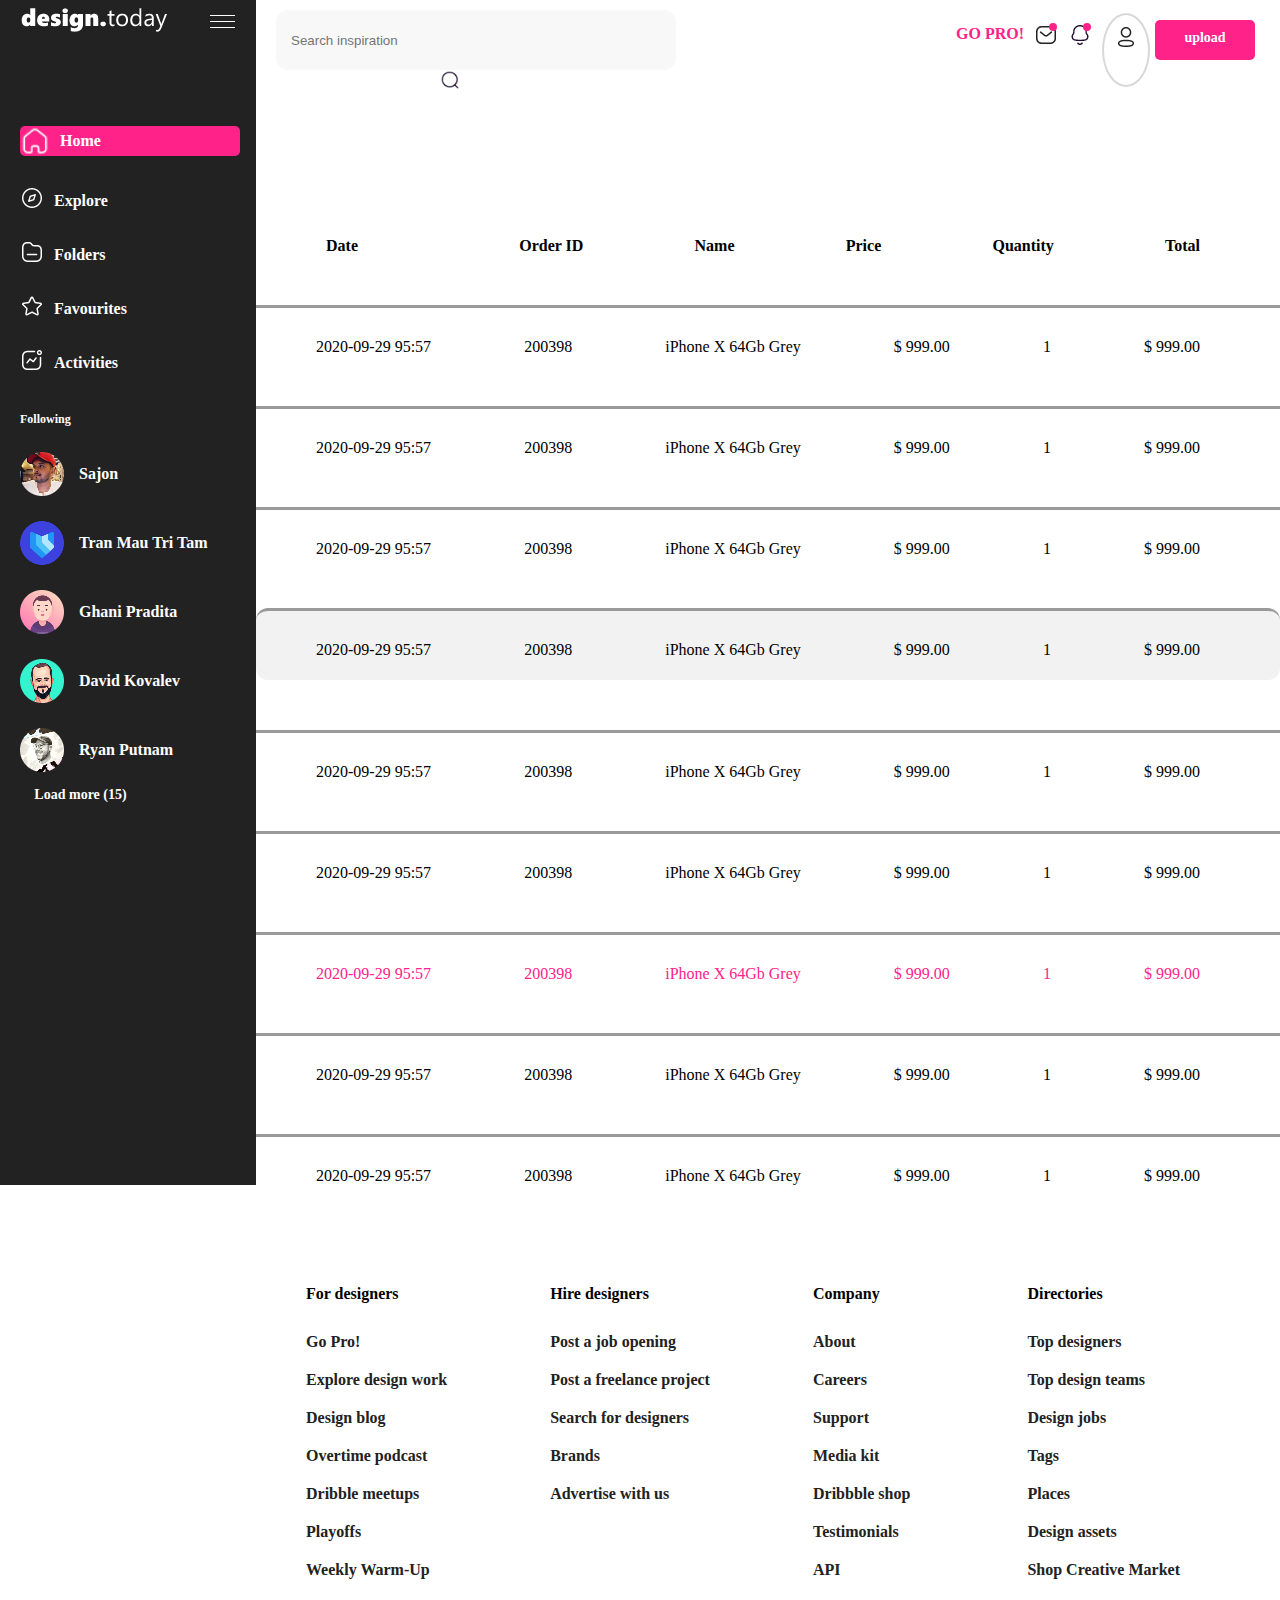
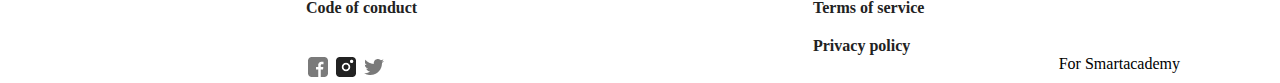
==== index2.html @ 65b6f1fe "added box" ====
<!DOCTYPE html>
<html lang="en">
<head>
    <meta charset="UTF-8">
    <meta http-equiv="X-UA-Compatible" content="IE=edge">
    <meta name="viewport" content="width=device-width, initial-scale=1.0">
    <title>Profile</title>
    <link rel="stylesheet" type="text/css" href="Styles/styles2.css">
</head>
<body>
    <div class="grid-container">
        <div class="header">
            <div class="headercontainer">
                <div class="search-container">
                    <form action="/action_page.php">
                    <input type="text" placeholder="Search inspiration" name="Search inspiration">
                    <button type="submit" class="search-button">
                        <img src="Images/magnifier.png" alt="magnifier">
                      </button>
                    </form>
                </div>
                <div class="top">
                    <div class="pinktitle">
                        <h4>GO PRO!</h4>
                    </div>
                    <div class="headertitle1">
                        <div class="pinkcircle">
                            <span class="pinkcircle1"></span>
                        </div>
                        <div>
                            <img src="Images/header1.png" alt="logo">
                        </div>
                    </div>
                    <div class="headertitle2">
                        <div class="pinkcircle">
                            <span class="pinkcircle2"></span>
                        </div>
                        <div>
                            <img src="Images/header2.png" alt="logo">
                         </div>
                    </div>
                    <div class="headertitle">
                        <img src="Images/profileicon.png" alt="icon">
                    </div>
                    <div class="profile">
                        <h4>upload</h4>
                    </div>
                </div>
            </div>
        </div>
        <div class="navigation">
            <div class="navigation">
                <div class="secondcontainer">
                    <div class="logo">
                        <div class="name">
                            <a href="index.html">
                                <img src="Images/design.png" alt="logo">
                            </a>
                        </div>
                        <div class="lines">
                        <span class="firstline"></span>
                        <span class="secondline"></span>
                        <span class="thirdline"></span>
                        </div>
                        </div>
                <div class="navelements">
                    <div>
                        <ul>
                            <div class="ulitems">
                                <li>
                                    <a class="pinkback" href="index.html">
                                        <img src="Images/logo1.png" alt="logo">
                                        <h4>Home</h4>
                                    </a>
                                </li>
                            </div>
                            <div class="ulitems">
                                <li>
                                    <a href="explore.html" target="_blank">
                                        <img src="Images/logo2.png" alt="logo">
                                        <h4>Explore</h4>
                                    </a>
                                </li>
                            </div>
                            <div class="ulitems">
                                <li>
                                    <a href="folders.html" target="_blank">
                                        <img src="Images/logo3.png" alt="logo">
                                        <h4>Folders</h4>
                                    </a>
                                </li>
                            </div>
                            <div class="ulitems">
                                <li>
                                    <a href="favourites.html" target="_blank">
                                        <img src="Images/logo4.png" alt="logo">
                                        <h4>Favourites</h4>
                                    </a>
                                </li>
                            </div>
                            <div class="ulitems">
                                <li>
                                    <a href="activities.html" target="_blank">
                                        <img src="Images/logo5.png" alt="logo">
                                        <h4>Activities</h4>
                                    </a>
                                </li>
                            </div>
                        </ul>
                        </div>
                    </div>
                    <div class="following">
                        <div class="list">
                        <h4>Following</h4>
                        </div>
                        <div class="faces">
                            <img src="Images/face1.png" alt="face">
                            <h4>Sajon</h4>
                        </div>
                        <div class="faces">
                            <img src="Images/face2.png" alt="face">
                            <h4>Tran Mau Tri Tam</h4>
                        </div>
                        <div class="faces">
                            <img src="Images/face3.png" alt="face">
                            <h4>Ghani Pradita</h4>
                        </div>
                        <div class="faces">
                            <img src="Images/face4.png" alt="face">
                            <h4>David Kovalev</h4>
                        </div>
                        <div class="faces">
                            <img src="Images/face5.png" alt="face">
                            <h4>Ryan Putnam</h4>
                        </div>
                        <div class="buttom">
                        <h4>Load more  (15)</h4>
                        </div>
                    </div>
                </div>  
            </div>
        </div>
        <div class="mainsection">
            <div class="mainsectioncontainer">
                <div class="titles">
                    <h4>Date</h4>
                    <h4 class="center">Order ID</h4>
                    <h4 >Name</h4>
                    <h4>Price</h4>
                    <h4>Quantity</h4>
                    <h4>Total</h4>
                </div>
                <div class="boxes">
                    <div class="box">
                        <span>2020-09-29 95:57</span>
                        <span>200398</span>
                        <span>iPhone X 64Gb Grey</span>
                        <span>$ 999.00</span>
                        <span>1</span>
                        <span>$ 999.00</span>
                    </div>
                    <div class="box">
                        <span>2020-09-29 95:57</span>
                        <span>200398</span>
                        <span>iPhone X 64Gb Grey</span>
                        <span>$ 999.00</span>
                        <span>1</span>
                        <span>$ 999.00</span>
                    </div>
                    <div class="box">
                        <span>2020-09-29 95:57</span>
                        <span>200398</span>
                        <span>iPhone X 64Gb Grey</span>
                        <span>$ 999.00</span>
                        <span>1</span>
                        <span>$ 999.00</span>
                    </div>
                    <div class="box color">
                        <span>2020-09-29 95:57</span>
                        <span>200398</span>
                        <span>iPhone X 64Gb Grey</span>
                        <span>$ 999.00</span>
                        <span>1</span>
                        <span>$ 999.00</span>
                    </div>
                    <div class="box">
                        <span>2020-09-29 95:57</span>
                        <span>200398</span>
                        <span>iPhone X 64Gb Grey</span>
                        <span>$ 999.00</span>
                        <span>1</span>
                        <span>$ 999.00</span>
                    </div>
                    <div class="box">
                        <span>2020-09-29 95:57</span>
                        <span>200398</span>
                        <span>iPhone X 64Gb Grey</span>
                        <span>$ 999.00</span>
                        <span>1</span>
                        <span>$ 999.00</span>
                    </div>
                    <div class="box pinkspan">
                        <span>2020-09-29 95:57</span>
                        <span>200398</span>
                        <span>iPhone X 64Gb Grey</span>
                        <span>$ 999.00</span>
                        <span>1</span>
                        <span>$ 999.00</span>
                    </div>
                    <div class="box">
                        <span>2020-09-29 95:57</span>
                        <span>200398</span>
                        <span>iPhone X 64Gb Grey</span>
                        <span>$ 999.00</span>
                        <span>1</span>
                        <span>$ 999.00</span>
                    </div>
                    <div class="box">
                        <span>2020-09-29 95:57</span>
                        <span>200398</span>
                        <span>iPhone X 64Gb Grey</span>
                        <span>$ 999.00</span>
                        <span>1</span>
                        <span>$ 999.00</span>
                    </div>
                </div>
            </div>
        </div>
        <div class="footer">
            <div class="footercontainer">
                <div class="secondfooter">
                    <div class="flex">
                    <div class="firstflex">
                        <h5>For designers</h5>
                        <h6>Go Pro!</h6>
                        <h6>Explore design work</h6>
                        <h6>Design blog</h6>
                        <h6>Overtime podcast</h6>
                        <h6>Dribble meetups</h6>
                        <h6>Playoffs</h6>
                        <h6>Weekly Warm-Up</h6>
                        <h6>Code of conduct</h6>
                    </div>
                    <div class="secondflex">
                        <h5>Hire designers</h5>
                        <h6>Post a job opening</h6>
                        <h6>Post a freelance project</h6>
                        <h6>Search for designers</h6>
                        <h6>Brands</h6>
                        <h6>Advertise with us</h6>
                    </div>
                    <div class="thirdflex">
                        <h5>Company</h5>
                        <h6>About </h6>
                        <h6> Careers</h6>
                        <h6> Support </h6>
                        <h6> Media kit </h6>
                        <h6>Dribbble shop</h6>
                        <h6>Testimonials</h6>
                        <h6> API</h6>
                        <h6>Terms of service</h6>
                        <h6>Privacy policy</h6>
                    </div>
                    <div class="fourthflex">
                        <h5>Directories</h5>
                        <h6>Top designers</h6>
                        <h6>Top design teams</h6>
                        <h6>Design jobs</h6>
                        <h6>Tags</h6>
                        <h6> Places</h6>
                        <h6>Design assets</h6>
                        <h6>Shop Creative Market</h6>
                    </div>
                   </div>
                   <div class="spanline">
                       <span></span>
                   </div>
                   <div class="endoffooter">
                       <div class="icons">
                           <img src="Images/faceb.png" alt="icon">
                           <img src="Images/insta.png" alt="icon">
                           <img src="Images/twit.png" alt="icon">
                       </div>
                       <div class="name1">
                           <span>For Smartacademy</span>
                       </div>
                   </div>
            </div>
        </div>

    </div>
</body>
</html>
---- Styles/styles2.css ----
* {
    margin: 0;
    padding: 0;
    box-sizing: border-box;
}
a {
    text-decoration: none;
}
ul, ol {
    list-style: none;
}
.grid-container {
    max-width: 2000px;
    width: 100%;
    margin: auto;
    padding: auto;
    display: grid;
    grid-template-columns: 1fr 4fr ;
    grid-template-rows: 1fr 4fr;
    

}
.grid-container>div {
    text-align: center;
}
.navigation {
    grid-row: 1 / 4;
    background-color: #222222;
}
.mainsection {
    max-width: 2000px;
    width: 100%;
    grid-row: 2/4 ;
}
.footer {
    max-width: 2000px;
    width: 100%;
    grid-column: 2/3;
}
.lines {
    display: flex;
    align-items: center;
    flex-direction: column;
    padding-top: 15px;
}
.logo {
    display: flex;
    justify-content: space-around;
}
.firstline {
    width: 25px;
    height: 1px;
    border-radius: 5%;
    background-color: #fff;
    opacity: 1;
}
.secondline {
    width: 25px;
    height: 1px;
    border-radius: 5%;
    background-color: #fff;
    opacity: 1;
    margin-top: 5px;
}
.thirdline {
    width: 25px;
    height: 1px;
    border-radius: 5%;
    background-color: #fff;
    opacity: 1;
    margin-top: 5px;
}
.navelements {
    display: flex;
    margin-top: 60px;
}
.ulitems {
    display: flex;
    flex-direction: column;
    margin-left: 20px;
    padding-top: 20px;
}
.ulitems a {
    display: flex;
    margin-top: 10px;
    color: #FFFFFF;
}
.ulitems h4 {
    margin-left: 10px;
    font-size: 16px;
    margin-top: 6px;
}
.pinkback {
    background-color: #FF2288;
    border-radius: 5px;
    width: 220px;
    height: 30px;
}
.secondcontainer {
    max-width: 260px;
    width: 100%;
    margin: auto;
    padding: auto;
}
.following {
    display: flex;
    flex-direction: column;
    margin-top: 40px;
    margin-left:20px ;
}
.faces {
    display: flex;
    margin-top:15px ;
    font-size: 16px;
}
.faces h4 {
    margin-left: 15px;
    margin-top: 23px;
    color: #FFFFFF;
}
.faces img {
    margin-top: 10px;
}
.buttom h4 {
    color: #FFFFFF;
    margin-right: 115px;
    margin-top: 15px;
    font-size: 14px;
}
.list {
    display: flex;
    color: #FFFFFF;
    font-size: 12px;
}
.search-container {
    display: flex;
    justify-content: space-between;
}
.search-container input {
    width: 400px;
    height: 60px;
    background-color: #F8F8F8;
    border-radius: 12px;
    opacity: 1;
    margin-left: 20px;
    margin-top: 10px;
    border: none;
    padding: 10px 35px 10px 15px;
}
.search-button {
    background: transparent;
    border: none;
    outline: none;
    margin-left: -33px;
  }
  
  .search-button img {
    width: 20px;
    height: 20px;
    object-fit: cover;
  }
.header {
    background-color: #FFFFFF;
}

.headercontainer {
    display: flex;
    justify-content: space-between;
}
.top {
    display: flex;
    margin-right: 20px;
}
.headertitle {
    padding-right: 10px;
    padding-top: 10px;
}
.pinktitle {
    padding-right: 10px;
    padding-top: 25px;
    color: #FF2288;
}
.profile h4 {
    display: flex;
    flex-direction: column;
    color: #FFFFFF;
    background-color: #FF2288;
    border-radius: 5px; 
    height: 40px;
    width: 100px;
    padding-top: 10px;
    font-size: 14px;
}

.headertitle1, .headertitle2 {
    padding-right: 10px;
    padding-top: 23px;
}
.profile  {
    padding-right: 5px;
    padding-top: 20px;
}
.pinkcircle1 {
    display: block;
    background-color: #FF2288;
    width: 8px;
    height: 8px;
    border-radius: 100%;
    margin-left: 15px;
    position: absolute;
}
.pinkcircle2 {
    display: block;
    background-color: #FF2288;
    width: 8px;
    height: 8px;
    border-radius: 100%;
    margin-left: 15px;
    position: absolute;
}
.secondfooter {
    max-width: 2000px;
    width: 100%;
    margin: auto;
    padding: auto;
}
.flex {
    display: flex;
    flex-wrap: wrap;
    margin-left: 50px;
    margin-top: 100px;
    justify-content: space-between;
}
.firstflex h6 {
    padding-top: 10px;
    color: #222222;
    font-size: 16px;
    margin-top: 10px;
    display: flex;
    justify-content: start;
}
.secondflex h6 {
    padding-top: 10px;
    color: #222222;
    font-size: 16px;
    margin-top: 10px;
    display: flex;
    justify-content: start;
}
.thirdflex h6 {
    padding-top: 10px;
    color: #222222;
    font-size: 16px;
    margin-top: 10px;
    display: flex;
    justify-content: start;
}
.fourthflex h6 {
    padding-top: 10px;
    color: #222222;
    font-size: 16px;
    margin-top: 10px;
    display: flex;
    justify-content: start;
}
.fourthflex {
    margin-right: 100px;
}
h5 {
    font-size: 16px;
}
.firstflex h5 {
    display: flex;
    justify-content: start;
    padding-bottom: 10px;
}
.secondflex h5 {
    display: flex;
    justify-content: start;
    padding-bottom: 10px;
}
.thirdflex h5 {
    display: flex;
    justify-content: start;
    padding-bottom: 10px;
}
.fourthflex h5 {
    display: flex;
    justify-content: start;
    padding-bottom: 10px;
}
.endoffooter {
    display: flex;
    justify-content: space-between;
    margin-left: 50px;
}
.name1 {
    margin-right: 100px;
    font-size: 16px;
}
.mainsectioncontainer {
    max-width: 2000px;
    width: 100%;
    margin: auto;
    padding: auto;
    display: flex;
    flex-direction: column;
}
.headertitle {
    margin-top: 13px;
    background-color: #fff;
    border: 2px solid #D8D8D8;
    border-radius: 100%;
    padding-left: 10px;
    margin-right: 5px;
    margin-bottom: 7px;
}
.titles {
    display: flex;
    justify-content: space-between;
    padding-right: 80px;
    padding-left: 70px;
}
.box {
    display: flex;
    justify-content: space-between;
    padding-right: 80px;
    padding-left: 60px;
    padding-top: 30px;
    margin-top: 50px;
    border-top-style:inset;
}
.center {
    padding-left: 50px;
}
.center2 {
    padding-left: 10px;
}
.color {
    background-color: #F2F2F2;
    border-radius: 12px;
    height: 72px;
}
.pinkspan {
    color: #FF2288;
}
.spanline {
    width: 200px;
    background-color: #111111;
}
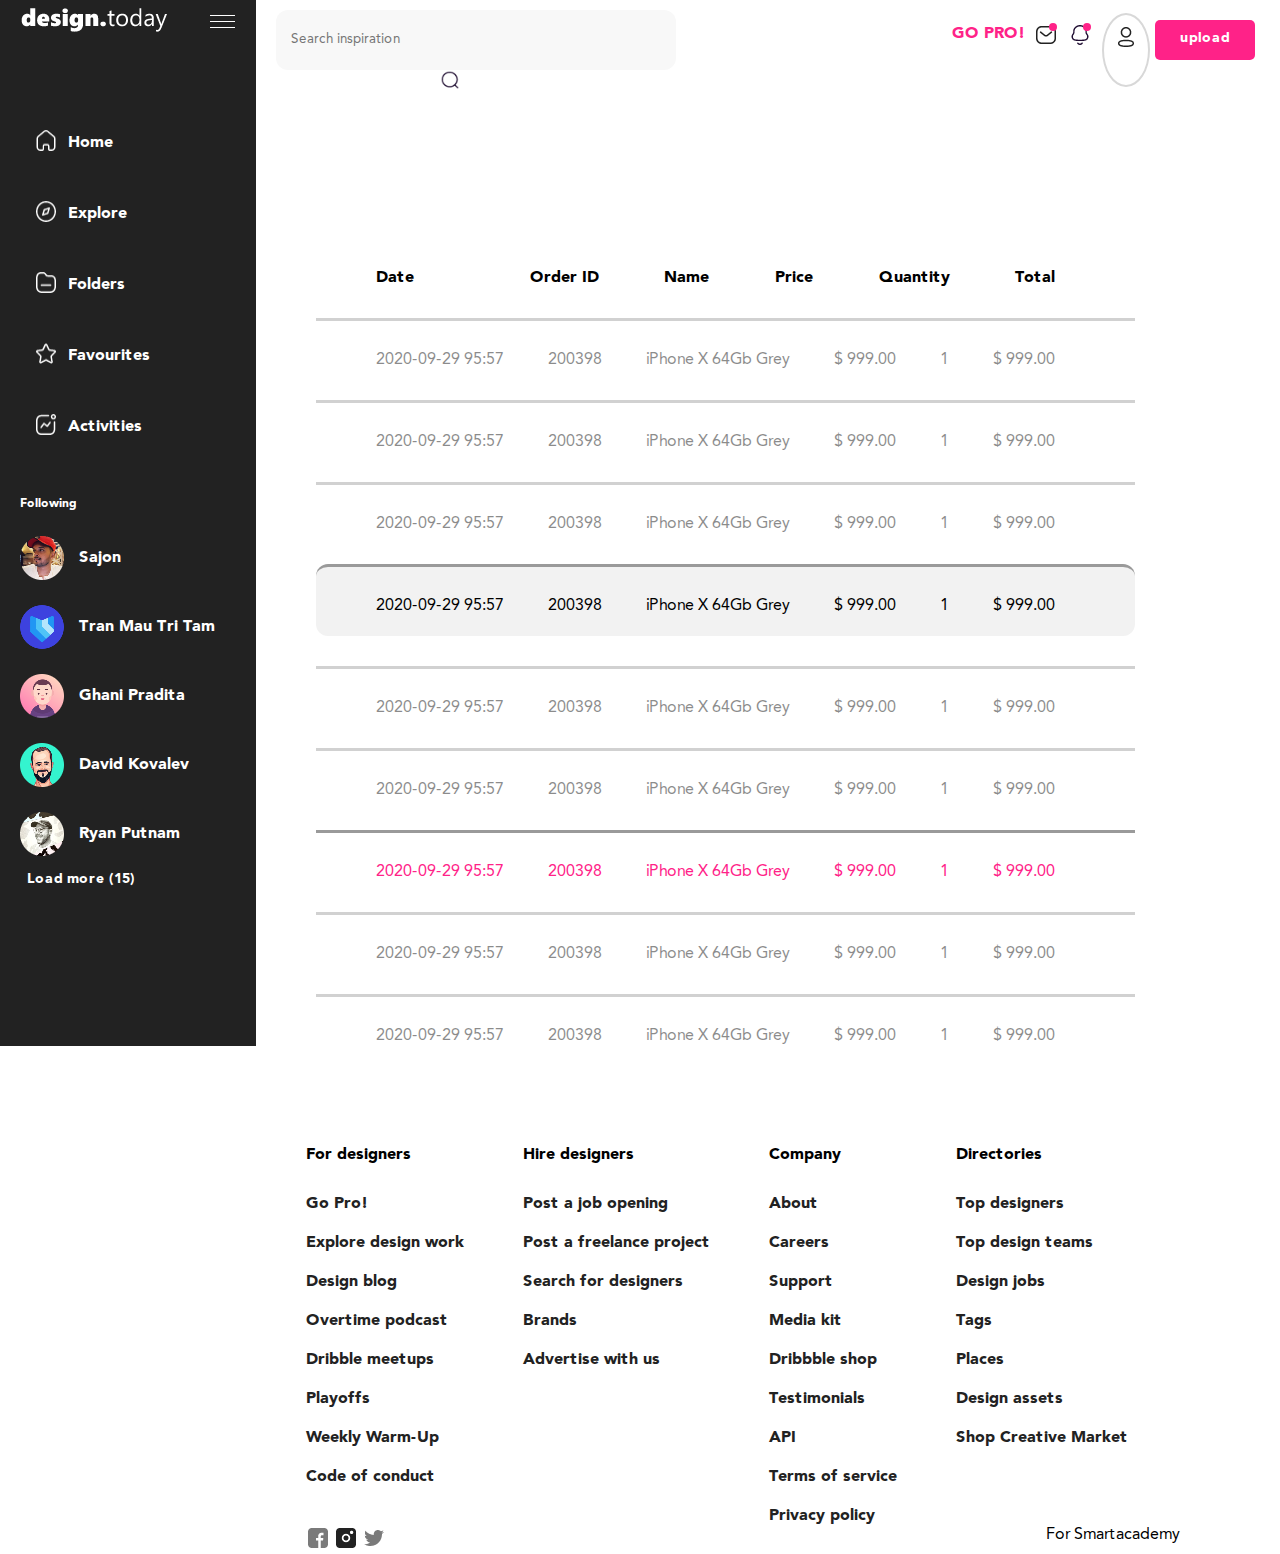
==== commit 0e0e87e7: "added fonts" ====
--- a/index2.html
+++ b/index2.html
@@ -6,6 +6,7 @@
     <meta name="viewport" content="width=device-width, initial-scale=1.0">
     <title>Profile</title>
     <link rel="stylesheet" type="text/css" href="Styles/styles2.css">
+    <link rel="stylesheet" type="text/css" href="Styles/fonts.css">
 </head>
 <body>
     <div class="grid-container">
@@ -143,7 +144,7 @@
         <div class="mainsection">
             <div class="mainsectioncontainer">
                 <div class="titles">
-                    <h4>Date</h4>
+                    <h4 class="date">Date</h4>
                     <h4 class="center">Order ID</h4>
                     <h4 >Name</h4>
                     <h4>Price</h4>
--- a/Styles/styles2.css
+++ b/Styles/styles2.css
@@ -73,12 +73,14 @@
 .navelements {
     display: flex;
     margin-top: 60px;
+    font-family: Avenir LT Std;
 }
 .ulitems {
     display: flex;
     flex-direction: column;
     margin-left: 20px;
     padding-top: 20px;
+    font-family: Avenir LT Std;
 }
 .ulitems a {
     display: flex;
@@ -90,23 +92,19 @@
     font-size: 16px;
     margin-top: 6px;
 }
-.pinkback {
-    background-color: #FF2288;
-    border-radius: 5px;
-    width: 220px;
-    height: 30px;
-}
 .secondcontainer {
     max-width: 260px;
     width: 100%;
     margin: auto;
     padding: auto;
+    font-family: Avenir LT Std;
 }
 .following {
     display: flex;
     flex-direction: column;
     margin-top: 40px;
     margin-left:20px ;
+    font-family: Avenir LT Std;
 }
 .faces {
     display: flex;
@@ -117,6 +115,7 @@
     margin-left: 15px;
     margin-top: 23px;
     color: #FFFFFF;
+    font-family: Avenir LT Std;
 }
 .faces img {
     margin-top: 10px;
@@ -126,11 +125,13 @@
     margin-right: 115px;
     margin-top: 15px;
     font-size: 14px;
+    font-family: Avenir LT Std;
 }
 .list {
     display: flex;
     color: #FFFFFF;
     font-size: 12px;
+    font-family: Avenir LT Std;
 }
 .search-container {
     display: flex;
@@ -146,6 +147,7 @@
     margin-top: 10px;
     border: none;
     padding: 10px 35px 10px 15px;
+    font-family: Avenir LT Std;
 }
 .search-button {
     background: transparent;
@@ -174,11 +176,13 @@
 .headertitle {
     padding-right: 10px;
     padding-top: 10px;
+    font-family: Avenir LT Std;
 }
 .pinktitle {
     padding-right: 10px;
     padding-top: 25px;
     color: #FF2288;
+    font-family: Avenir LT Std;
 }
 .profile h4 {
     display: flex;
@@ -190,15 +194,18 @@
     width: 100px;
     padding-top: 10px;
     font-size: 14px;
+    font-family: Avenir LT Std;
 }
 
 .headertitle1, .headertitle2 {
     padding-right: 10px;
     padding-top: 23px;
+    font-family: Avenir LT Std;
 }
 .profile  {
     padding-right: 5px;
     padding-top: 20px;
+    font-family: Avenir LT Std;
 }
 .pinkcircle1 {
     display: block;
@@ -230,6 +237,9 @@
     margin-left: 50px;
     margin-top: 100px;
     justify-content: space-between;
+    max-width: 2000px;
+    width: 90%;
+    font-family: Avenir LT Std;
 }
 .firstflex h6 {
     padding-top: 10px;
@@ -238,6 +248,7 @@
     margin-top: 10px;
     display: flex;
     justify-content: start;
+    font-family: Avenir LT Std;
 }
 .secondflex h6 {
     padding-top: 10px;
@@ -246,6 +257,7 @@
     margin-top: 10px;
     display: flex;
     justify-content: start;
+    font-family: Avenir LT Std;
 }
 .thirdflex h6 {
     padding-top: 10px;
@@ -254,6 +266,7 @@
     margin-top: 10px;
     display: flex;
     justify-content: start;
+    font-family: Avenir LT Std;
 }
 .fourthflex h6 {
     padding-top: 10px;
@@ -262,32 +275,38 @@
     margin-top: 10px;
     display: flex;
     justify-content: start;
+    font-family: Avenir LT Std;
 }
 .fourthflex {
     margin-right: 100px;
 }
 h5 {
     font-size: 16px;
+    font-family: Avenir LT Std;
 }
 .firstflex h5 {
     display: flex;
     justify-content: start;
     padding-bottom: 10px;
+    font-family: Avenir LT Std;
 }
 .secondflex h5 {
     display: flex;
     justify-content: start;
     padding-bottom: 10px;
+    font-family: Avenir LT Std;
 }
 .thirdflex h5 {
     display: flex;
     justify-content: start;
     padding-bottom: 10px;
+    font-family: Avenir LT Std;
 }
 .fourthflex h5 {
     display: flex;
     justify-content: start;
     padding-bottom: 10px;
+    font-family: Avenir LT Std;
 }
 .endoffooter {
     display: flex;
@@ -297,6 +316,7 @@
 .name1 {
     margin-right: 100px;
     font-size: 16px;
+    font-family: Avenir LT Std;
 }
 .mainsectioncontainer {
     max-width: 2000px;
@@ -305,6 +325,7 @@
     padding: auto;
     display: flex;
     flex-direction: column;
+    font-family: Avenir LT Std;
 }
 .headertitle {
     margin-top: 13px;
@@ -319,7 +340,14 @@
     display: flex;
     justify-content: space-between;
     padding-right: 80px;
-    padding-left: 70px;
+    padding-left: 60px;
+    padding-top: 30px;
+    margin-top: 30px;
+    border-top-style:hidden;
+    max-width: 2000px;
+    width: 80%;
+    margin-left: 60px;
+    font-family: Avenir LT Std;
 }
 .box {
     display: flex;
@@ -327,8 +355,16 @@
     padding-right: 80px;
     padding-left: 60px;
     padding-top: 30px;
-    margin-top: 50px;
-    border-top-style:inset;
+    margin-top: 30px;
+    border-top-style: inset;
+    opacity: 45%;
+    font-family: Avenir LT Std;
+}
+.boxes {
+    max-width: 2000px;
+    width: 80%;
+    margin-left: 60px;
+    font-family: Avenir LT Std;
 }
 .center {
     padding-left: 50px;
@@ -340,11 +376,26 @@
     background-color: #F2F2F2;
     border-radius: 12px;
     height: 72px;
+    opacity: 1;
 }
 .pinkspan {
     color: #FF2288;
+    opacity: 1;
 }
 .spanline {
     width: 200px;
     background-color: #111111;
-}+}
+.ulitems {
+    border-radius: 10px;
+    color: black;
+    padding: 16px 32px;
+    text-align: center;
+    font-size: 16px;
+    margin: 4px 2px;
+    transition: 0.3s;
+    width: 250px;
+  }
+  .ulitems:hover {
+      background-color: #FF2288;
+  }--- a/Styles/fonts.css
+++ b/Styles/fonts.css
@@ -0,0 +1,29 @@
+@font-face {
+    font-family: 'Avenir LT Std';
+    src: url('../Fonts/AvenirLTStd-Book.woff2') format('woff2'),
+        url('../Fonts/AvenirLTStd-Book.woff') format('woff'),
+        url('../Fonts/AvenirLTStd-Book.ttf') format('truetype');
+    font-weight: normal;
+    font-style: normal;
+    font-display: swap;
+}
+
+@font-face {
+    font-family: 'Avenir LT Std';
+    src: url('../Fonts/AvenirLTStd-Roman.woff2') format('woff2'),
+        url('../Fonts/AvenirLTStd-Roman.woff') format('woff'),
+        url('../Fonts/AvenirLTStd-Roman.ttf') format('truetype');
+    font-weight: normal;
+    font-style: normal;
+    font-display: swap;
+}
+
+@font-face {
+    font-family: 'Avenir LT Std';
+    src: url('../Fonts/AvenirLTStd-Black.woff2') format('woff2'),
+        url('../Fonts/AvenirLTStd-Black.woff') format('woff'),
+        url('../Fonts/AvenirLTStd-Black.ttf') format('truetype');
+    font-weight: 900;
+    font-style: normal;
+    font-display: swap;
+}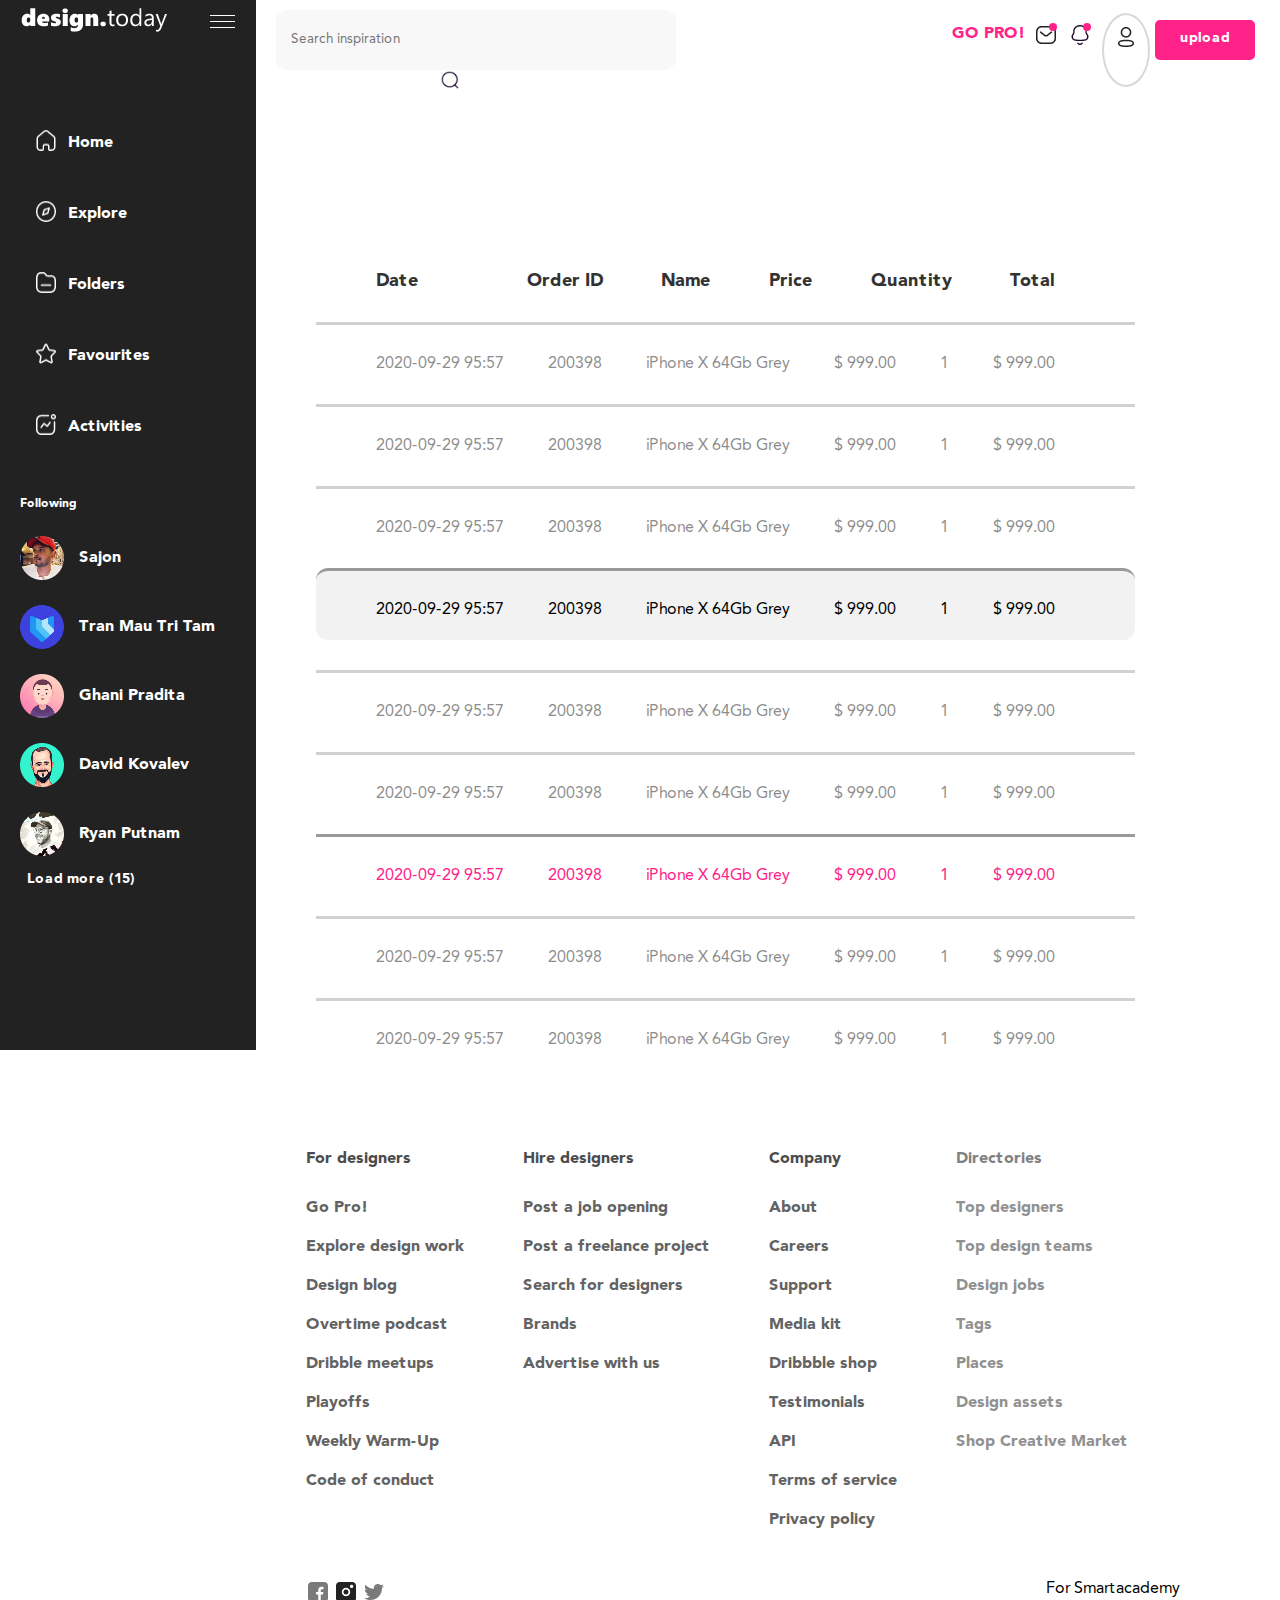
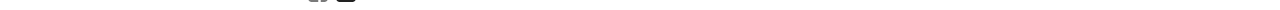
==== commit d2c485f6: "added changes in css file" ====
--- a/index2.html
+++ b/index2.html
@@ -4,7 +4,13 @@
     <meta charset="UTF-8">
     <meta http-equiv="X-UA-Compatible" content="IE=edge">
     <meta name="viewport" content="width=device-width, initial-scale=1.0">
-    <title>Profile</title>
+    <meta name="author" content="John Doe">
+    <meta property="og:url" content=" https://lelabeshidze.github.io/Mid-term-exam/" />
+    <meta property="og:type" content="Web" />
+    <meta property="og:title" content="design.today" />
+    <meta name="description" content="Design Innovations">
+    <meta name="keywords" content="HTML, CSS, JavaScript" />
+    <title>design.today</title>
     <link rel="stylesheet" type="text/css" href="Styles/styles2.css">
     <link rel="stylesheet" type="text/css" href="Styles/fonts.css">
 </head>
--- a/Styles/styles2.css
+++ b/Styles/styles2.css
@@ -249,6 +249,7 @@
     display: flex;
     justify-content: start;
     font-family: Avenir LT Std;
+    opacity: 70%;
 }
 .secondflex h6 {
     padding-top: 10px;
@@ -258,6 +259,7 @@
     display: flex;
     justify-content: start;
     font-family: Avenir LT Std;
+    opacity: 70%;
 }
 .thirdflex h6 {
     padding-top: 10px;
@@ -267,6 +269,7 @@
     display: flex;
     justify-content: start;
     font-family: Avenir LT Std;
+    opacity: 70%;
 }
 .fourthflex h6 {
     padding-top: 10px;
@@ -276,42 +279,51 @@
     display: flex;
     justify-content: start;
     font-family: Avenir LT Std;
+    opacity: 70%;
 }
 .fourthflex {
     margin-right: 100px;
+    opacity: 70%;
 }
 h5 {
     font-size: 16px;
     font-family: Avenir LT Std;
+    opacity: 70%;
 }
 .firstflex h5 {
     display: flex;
     justify-content: start;
     padding-bottom: 10px;
     font-family: Avenir LT Std;
+    opacity: 70%;
 }
 .secondflex h5 {
     display: flex;
     justify-content: start;
     padding-bottom: 10px;
     font-family: Avenir LT Std;
+    opacity: 70%;
 }
 .thirdflex h5 {
     display: flex;
     justify-content: start;
     padding-bottom: 10px;
     font-family: Avenir LT Std;
+    opacity: 70%;
 }
 .fourthflex h5 {
     display: flex;
     justify-content: start;
     padding-bottom: 10px;
     font-family: Avenir LT Std;
+    opacity: 70%;
 }
 .endoffooter {
     display: flex;
     justify-content: space-between;
     margin-left: 50px;
+    margin-top: 50px;
+    font-family:Avenir LT Std; 
 }
 .name1 {
     margin-right: 100px;
@@ -348,6 +360,8 @@
     width: 80%;
     margin-left: 60px;
     font-family: Avenir LT Std;
+    font-size: 18px;
+    opacity: 80%;
 }
 .box {
     display: flex;
@@ -365,6 +379,7 @@
     width: 80%;
     margin-left: 60px;
     font-family: Avenir LT Std;
+    font-size: 16px;
 }
 .center {
     padding-left: 50px;
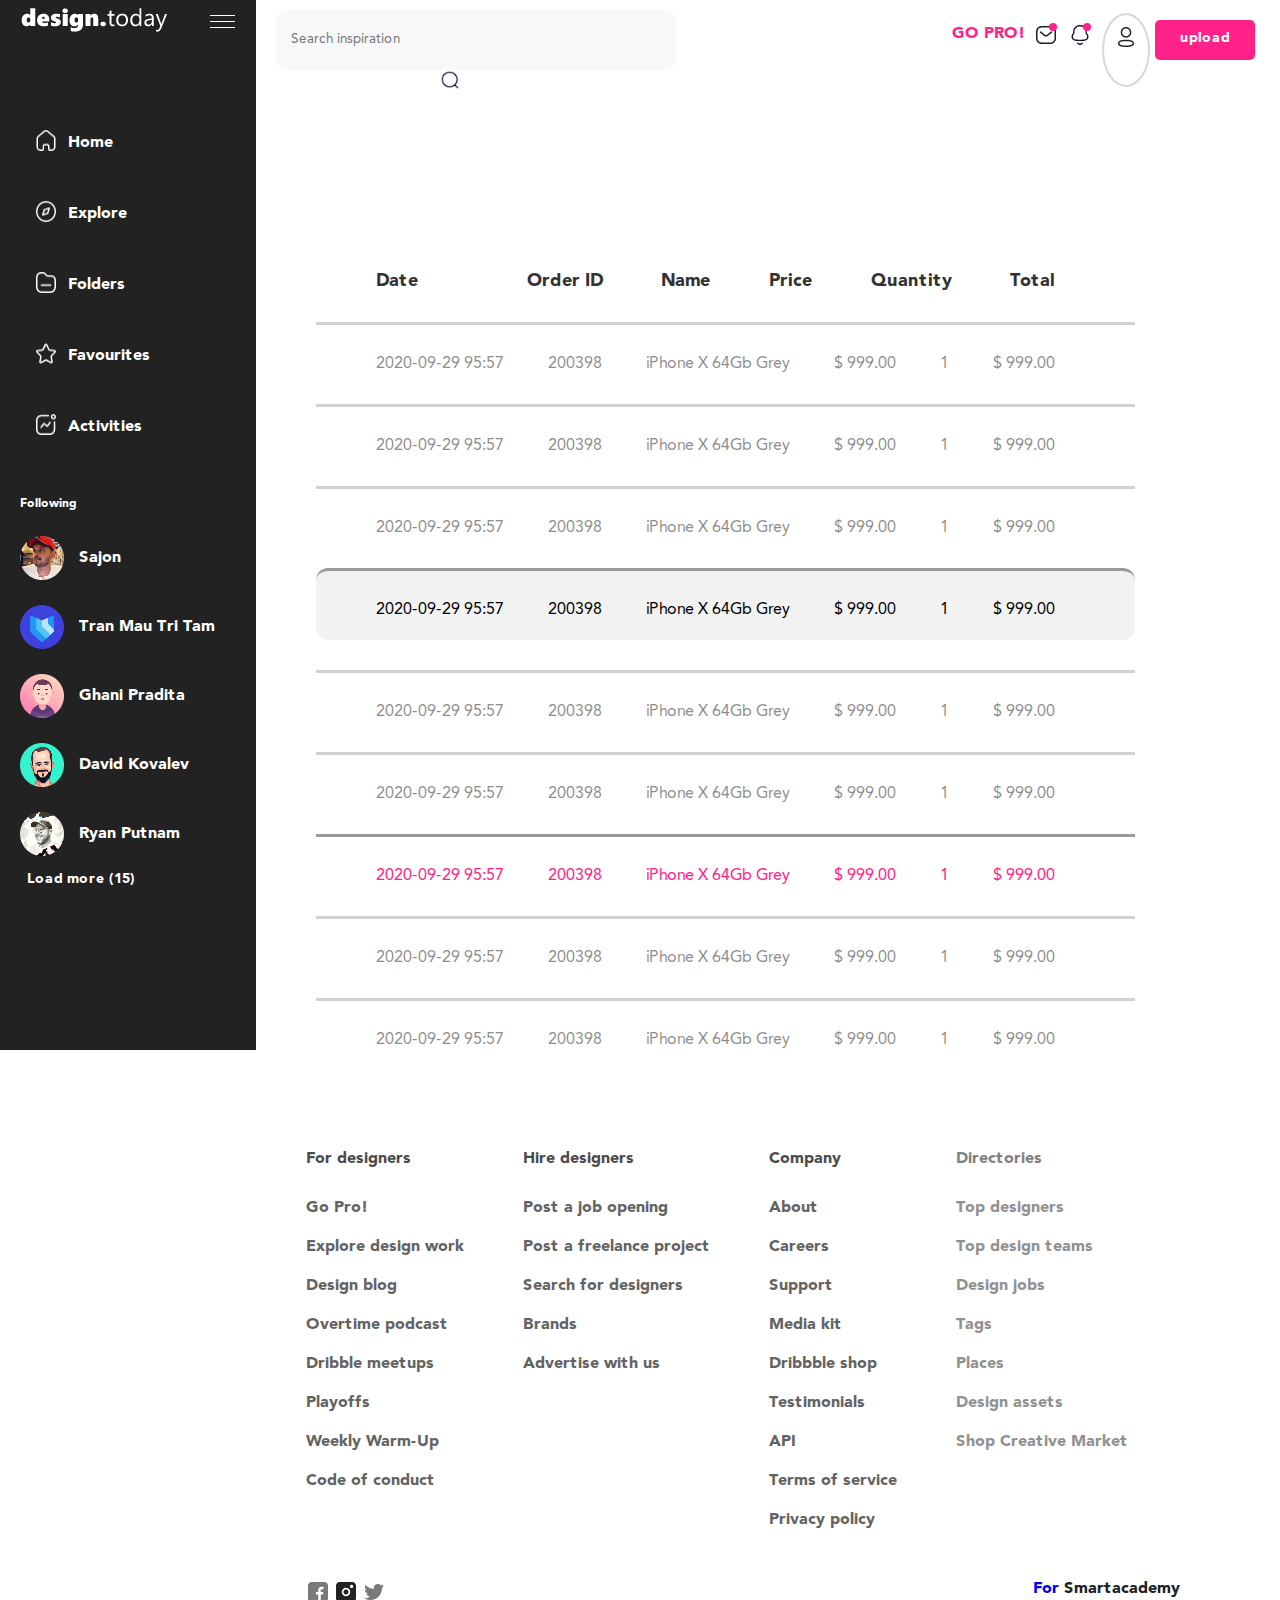
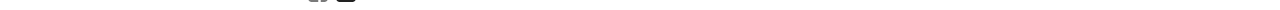
==== commit cad619e7: "added span for logo" ====
--- a/index2.html
+++ b/index2.html
@@ -4,15 +4,17 @@
     <meta charset="UTF-8">
     <meta http-equiv="X-UA-Compatible" content="IE=edge">
     <meta name="viewport" content="width=device-width, initial-scale=1.0">
-    <meta name="author" content="John Doe">
+    <meta name="author" content="Lela Beshidze">
+    <meta name="description" content="Design Innovations">
+    <meta name="keywords" content="Design, Top designers" />
     <meta property="og:url" content=" https://lelabeshidze.github.io/Mid-term-exam/" />
-    <meta property="og:type" content="Web" />
-    <meta property="og:title" content="design.today" />
-    <meta name="description" content="Design Innovations">
-    <meta name="keywords" content="HTML, CSS, JavaScript" />
+    <meta property="og:type" content="Web design" />
+    <meta property="og:title" content="UI Components for Unity Gaming" />
+    <meta property="og:image" content="Images/image1.png" />
     <title>design.today</title>
     <link rel="stylesheet" type="text/css" href="Styles/styles2.css">
     <link rel="stylesheet" type="text/css" href="Styles/fonts.css">
+    <link rel="stylesheet" type="text/css" href="Styles/media.css">
 </head>
 <body>
     <div class="grid-container">
@@ -47,7 +49,9 @@
                          </div>
                     </div>
                     <div class="headertitle">
+                        <a href="index.html">
                         <img src="Images/profileicon.png" alt="icon">
+                        </a>
                     </div>
                     <div class="profile">
                         <h4>upload</h4>
@@ -289,7 +293,9 @@
                            <img src="Images/twit.png" alt="icon">
                        </div>
                        <div class="name1">
-                           <span>For Smartacademy</span>
+                        <a href="https://smartacademy.ge/" target="_blank">
+                           <h4>For <span style="color: #222222;"> Smartacademy</span></h4>
+                        </a> 
                        </div>
                    </div>
             </div>
--- a/Styles/styles2.css
+++ b/Styles/styles2.css
@@ -413,4 +413,5 @@
   }
   .ulitems:hover {
       background-color: #FF2288;
-  }+  }
+ --- a/Styles/media.css
+++ b/Styles/media.css
@@ -0,0 +1,32 @@
+* {
+    margin: 0;
+    padding: 0;
+    box-sizing: border-box;
+}
+a {
+    text-decoration: none;
+}
+@media (max-width:1024px) {
+    .header, .navigation, .mainsection, .footer {
+        display: flex;
+        flex-wrap: wrap;
+        flex-direction: column;
+    }
+    .grid-container {
+        display: flex;
+        flex-direction: column;
+        flex-wrap: wrap;
+    }
+}
+@media (max-width:480px) {
+    .header, .navigation, .mainsection, .footer {
+        display: flex;
+        flex-wrap: wrap;
+        flex-direction: column;
+    }
+    .grid-container {
+        display: flex;
+        flex-direction: column;
+        flex-wrap: wrap;
+    }
+}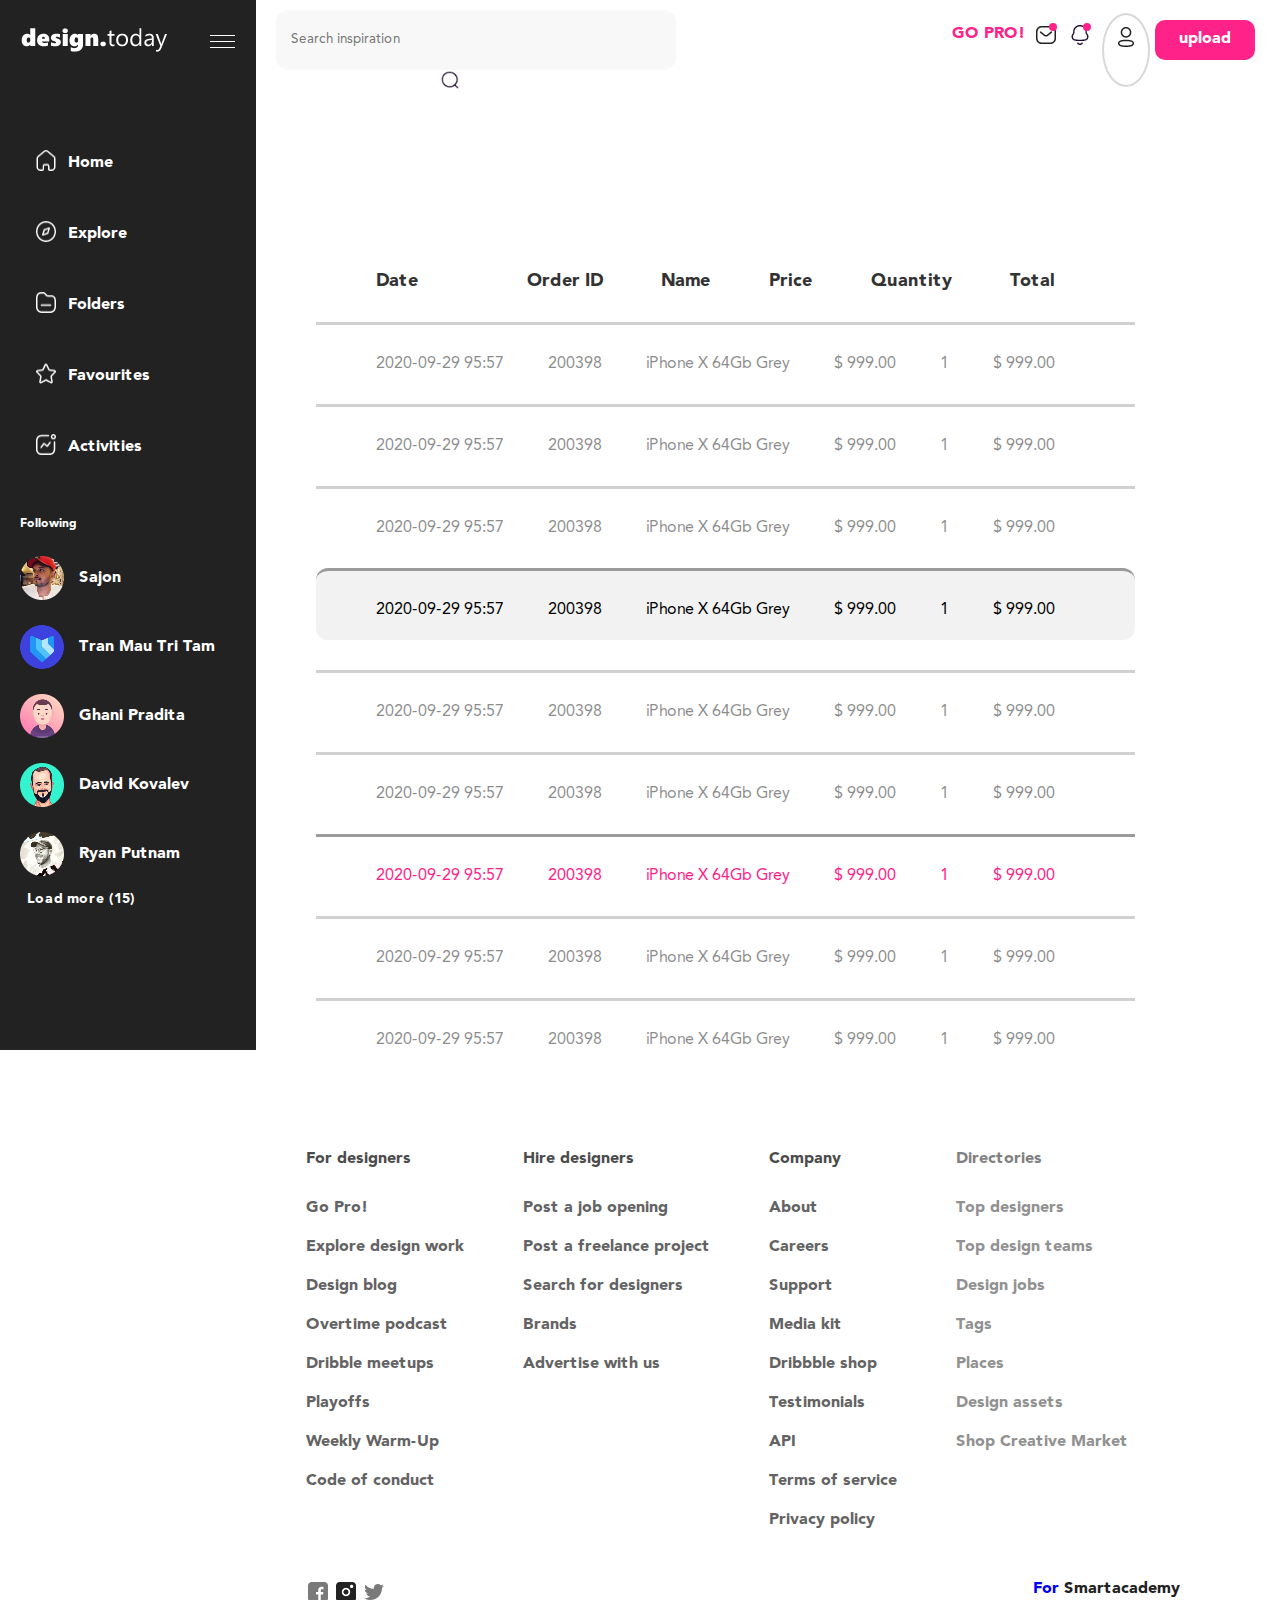
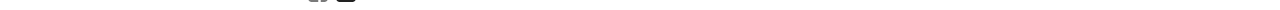
==== commit 05a185fb: "change detail in code" ====
--- a/index2.html
+++ b/index2.html
@@ -8,8 +8,8 @@
     <meta name="description" content="Design Innovations">
     <meta name="keywords" content="Design, Top designers" />
     <meta property="og:url" content=" https://lelabeshidze.github.io/Mid-term-exam/" />
-    <meta property="og:type" content="Web design" />
-    <meta property="og:title" content="UI Components for Unity Gaming" />
+    <meta property="og:type" content="Articles" />
+    <meta property="og:title" content="Design today" />
     <meta property="og:image" content="Images/image1.png" />
     <title>design.today</title>
     <link rel="stylesheet" type="text/css" href="Styles/styles2.css">
@@ -69,9 +69,9 @@
                             </a>
                         </div>
                         <div class="lines">
-                        <span class="firstline"></span>
-                        <span class="secondline"></span>
-                        <span class="thirdline"></span>
+                            <span class="firstline"></span>
+                            <span class="secondline"></span>
+                            <span class="thirdline"></span>
                         </div>
                         </div>
                 <div class="navelements">
@@ -122,7 +122,7 @@
                     </div>
                     <div class="following">
                         <div class="list">
-                        <h4>Following</h4>
+                            <h4>Following</h4>
                         </div>
                         <div class="faces">
                             <img src="Images/face1.png" alt="face">
@@ -145,7 +145,7 @@
                             <h4>Ryan Putnam</h4>
                         </div>
                         <div class="buttom">
-                        <h4>Load more  (15)</h4>
+                            <h4>Load more  (15)</h4>
                         </div>
                     </div>
                 </div>  
--- a/Styles/styles2.css
+++ b/Styles/styles2.css
@@ -46,6 +46,7 @@
 .logo {
     display: flex;
     justify-content: space-around;
+    margin-top: 20px;
 }
 .firstline {
     width: 25px;
@@ -414,4 +415,15 @@
   .ulitems:hover {
       background-color: #FF2288;
   }
- +  .profile h4 {
+    border-radius: 10px;
+    color: #fff;
+    text-align: center;
+    font-size: 16px;
+    transition: 0.3s;
+    width: 100px;
+    font-family: Avenir LT Std;
+  }
+  .profile h4:hover {
+      background-color: #cc0361da;
+  }--- a/Styles/media.css
+++ b/Styles/media.css
@@ -7,26 +7,63 @@
     text-decoration: none;
 }
 @media (max-width:1024px) {
-    .header, .navigation, .mainsection, .footer {
+   .grid-container {
+        max-width: 700px;
+        width: 100%;
+        margin: auto;
+        padding: auto;
+        display: grid;
         display: flex;
         flex-wrap: wrap;
-        flex-direction: column;
+        grid-gap: 0.5em;
+        grid-template-rows: 1fr;
+        grid-template-areas:
+            "navigation navigation"
+            "header header"
+            "mainsection mainsection"
+            "footer footer"
+            ;
+        grid-template-columns: 1fr;
     }
-    .grid-container {
+    .header {
+        grid-area: header;
+        flex-wrap: wrap;
+    }
+    .navigation {
+        grid-area: navigation;
+        background-color:#222222 ;
         display: flex;
-        flex-direction: column;
+        flex-wrap: wrap;
+        max-width: 1000px;
+        width: 100%;
+    }
+    .navelements {
+        display: flex;
+        flex-direction: row;
+        flex-wrap: wrap;
+    }
+    .mainsection {
+        grid-area: mainsection;
+        flex-wrap: wrap;
+        width: 100%;
+    }
+    .footer {
+        grid-area: footer;
         flex-wrap: wrap;
     }
 }
 @media (max-width:480px) {
-    .header, .navigation, .mainsection, .footer {
+    .mainsection {
+        grid-area: mainsection;
+        flex-wrap: wrap;
+        width: 100%;
+    }
+    .navigation {
+        grid-area: navigation;
+        background-color:#222222 ;
         display: flex;
         flex-wrap: wrap;
-        flex-direction: column;
-    }
-    .grid-container {
-        display: flex;
-        flex-direction: column;
-        flex-wrap: wrap;
+        width: 400px;
+        width: 100%;
     }
 }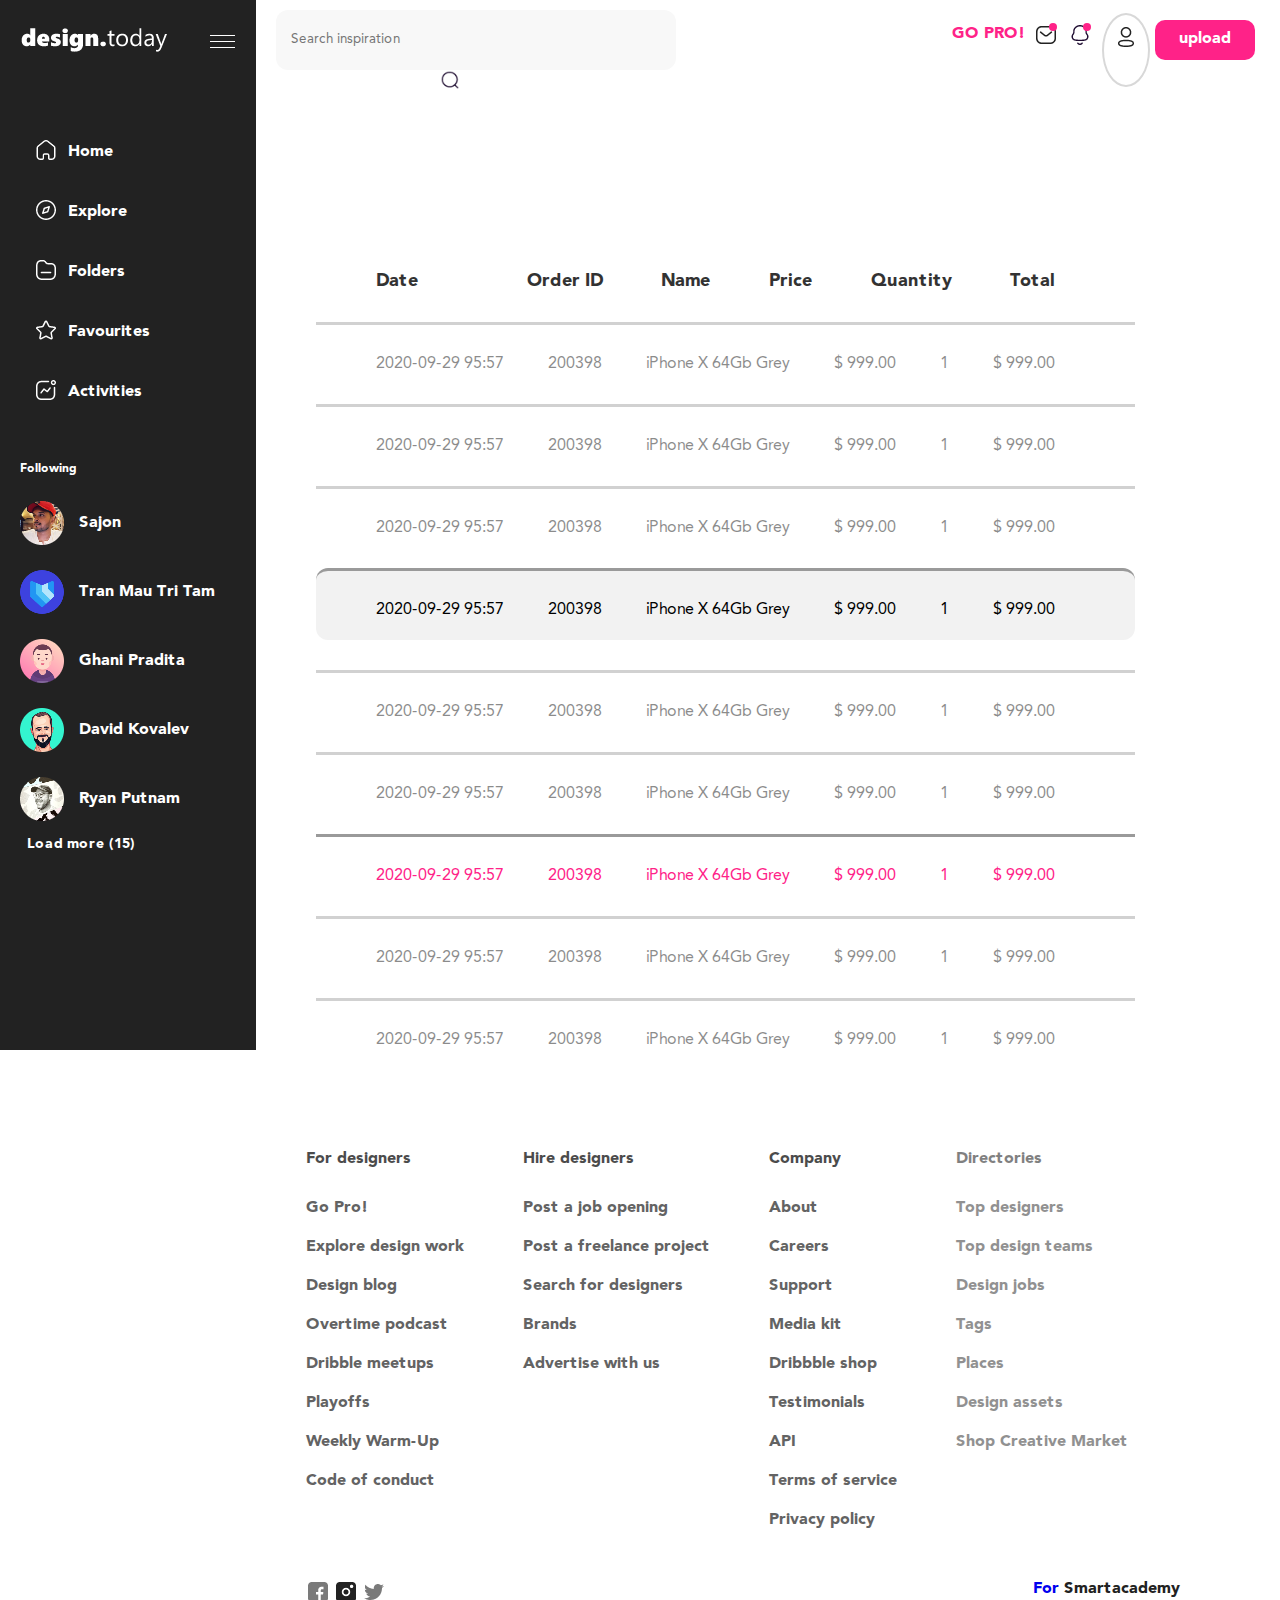
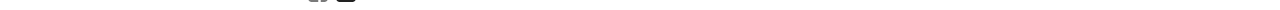
==== commit eaf2f9ad: "change styles" ====
--- a/index2.html
+++ b/index2.html
@@ -21,7 +21,7 @@
         <div class="header">
             <div class="headercontainer">
                 <div class="search-container">
-                    <form action="/action_page.php">
+                    <form>
                     <input type="text" placeholder="Search inspiration" name="Search inspiration">
                     <button type="submit" class="search-button">
                         <img src="Images/magnifier.png" alt="magnifier">
@@ -87,7 +87,7 @@
                             </div>
                             <div class="ulitems">
                                 <li>
-                                    <a href="explore.html" target="_blank">
+                                    <a href="explore.html" >
                                         <img src="Images/logo2.png" alt="logo">
                                         <h4>Explore</h4>
                                     </a>
@@ -95,7 +95,7 @@
                             </div>
                             <div class="ulitems">
                                 <li>
-                                    <a href="folders.html" target="_blank">
+                                    <a href="folders.html" >
                                         <img src="Images/logo3.png" alt="logo">
                                         <h4>Folders</h4>
                                     </a>
@@ -103,7 +103,7 @@
                             </div>
                             <div class="ulitems">
                                 <li>
-                                    <a href="favourites.html" target="_blank">
+                                    <a href="favourites.html" >
                                         <img src="Images/logo4.png" alt="logo">
                                         <h4>Favourites</h4>
                                     </a>
@@ -111,7 +111,7 @@
                             </div>
                             <div class="ulitems">
                                 <li>
-                                    <a href="activities.html" target="_blank">
+                                    <a href="activities.html" >
                                         <img src="Images/logo5.png" alt="logo">
                                         <h4>Activities</h4>
                                     </a>
@@ -287,20 +287,25 @@
                        <span></span>
                    </div>
                    <div class="endoffooter">
-                       <div class="icons">
-                           <img src="Images/faceb.png" alt="icon">
-                           <img src="Images/insta.png" alt="icon">
-                           <img src="Images/twit.png" alt="icon">
+                       <div class="icons"> 
+                           <a href="https://www.facebook.com/" target="_blank" >
+                                <img src="Images/faceb.png" alt="icon">
+                            </a>
+                            <a href="https://www.instagram.com/"target="_blank">
+                                <img src="Images/insta.png" alt="icon">
+                            </a>
+                            <a href="https://twitter.com/" target="_blank" >
+                                <img src="Images/twit.png" alt="icon">
+                            </a>
                        </div>
                        <div class="name1">
-                        <a href="https://smartacademy.ge/" target="_blank">
-                           <h4>For <span style="color: #222222;"> Smartacademy</span></h4>
-                        </a> 
+                            <a href="https://smartacademy.ge/" target="_blank">
+                                <h4>For <span style="color: #222222;"> Smartacademy</span></h4>
+                            </a> 
                        </div>
                    </div>
             </div>
         </div>
-
     </div>
 </body>
 </html>--- a/Styles/styles2.css
+++ b/Styles/styles2.css
@@ -85,13 +85,12 @@
 }
 .ulitems a {
     display: flex;
-    margin-top: 10px;
     color: #FFFFFF;
 }
 .ulitems h4 {
     margin-left: 10px;
     font-size: 16px;
-    margin-top: 6px;
+    margin-top: 5px;
 }
 .secondcontainer {
     max-width: 260px;
@@ -199,11 +198,13 @@
 }
 
 .headertitle1, .headertitle2 {
+    cursor: pointer;
     padding-right: 10px;
     padding-top: 23px;
     font-family: Avenir LT Std;
 }
 .profile  {
+    cursor: pointer;
     padding-right: 5px;
     padding-top: 20px;
     font-family: Avenir LT Std;
@@ -243,6 +244,7 @@
     font-family: Avenir LT Std;
 }
 .firstflex h6 {
+    cursor: pointer;
     padding-top: 10px;
     color: #222222;
     font-size: 16px;
@@ -253,6 +255,7 @@
     opacity: 70%;
 }
 .secondflex h6 {
+    cursor: pointer;
     padding-top: 10px;
     color: #222222;
     font-size: 16px;
@@ -263,6 +266,7 @@
     opacity: 70%;
 }
 .thirdflex h6 {
+    cursor: pointer;
     padding-top: 10px;
     color: #222222;
     font-size: 16px;
@@ -273,6 +277,7 @@
     opacity: 70%;
 }
 .fourthflex h6 {
+    cursor: pointer;
     padding-top: 10px;
     color: #222222;
     font-size: 16px;
@@ -287,11 +292,13 @@
     opacity: 70%;
 }
 h5 {
+    cursor: pointer;
     font-size: 16px;
     font-family: Avenir LT Std;
     opacity: 70%;
 }
 .firstflex h5 {
+    cursor: pointer;
     display: flex;
     justify-content: start;
     padding-bottom: 10px;
@@ -299,6 +306,7 @@
     opacity: 70%;
 }
 .secondflex h5 {
+    cursor: pointer;
     display: flex;
     justify-content: start;
     padding-bottom: 10px;
@@ -306,6 +314,7 @@
     opacity: 70%;
 }
 .thirdflex h5 {
+    cursor: pointer;
     display: flex;
     justify-content: start;
     padding-bottom: 10px;
@@ -313,6 +322,7 @@
     opacity: 70%;
 }
 .fourthflex h5 {
+    cursor: pointer;
     display: flex;
     justify-content: start;
     padding-bottom: 10px;
--- a/Styles/media.css
+++ b/Styles/media.css
@@ -52,18 +52,3 @@
         flex-wrap: wrap;
     }
 }
-@media (max-width:480px) {
-    .mainsection {
-        grid-area: mainsection;
-        flex-wrap: wrap;
-        width: 100%;
-    }
-    .navigation {
-        grid-area: navigation;
-        background-color:#222222 ;
-        display: flex;
-        flex-wrap: wrap;
-        width: 400px;
-        width: 100%;
-    }
-}